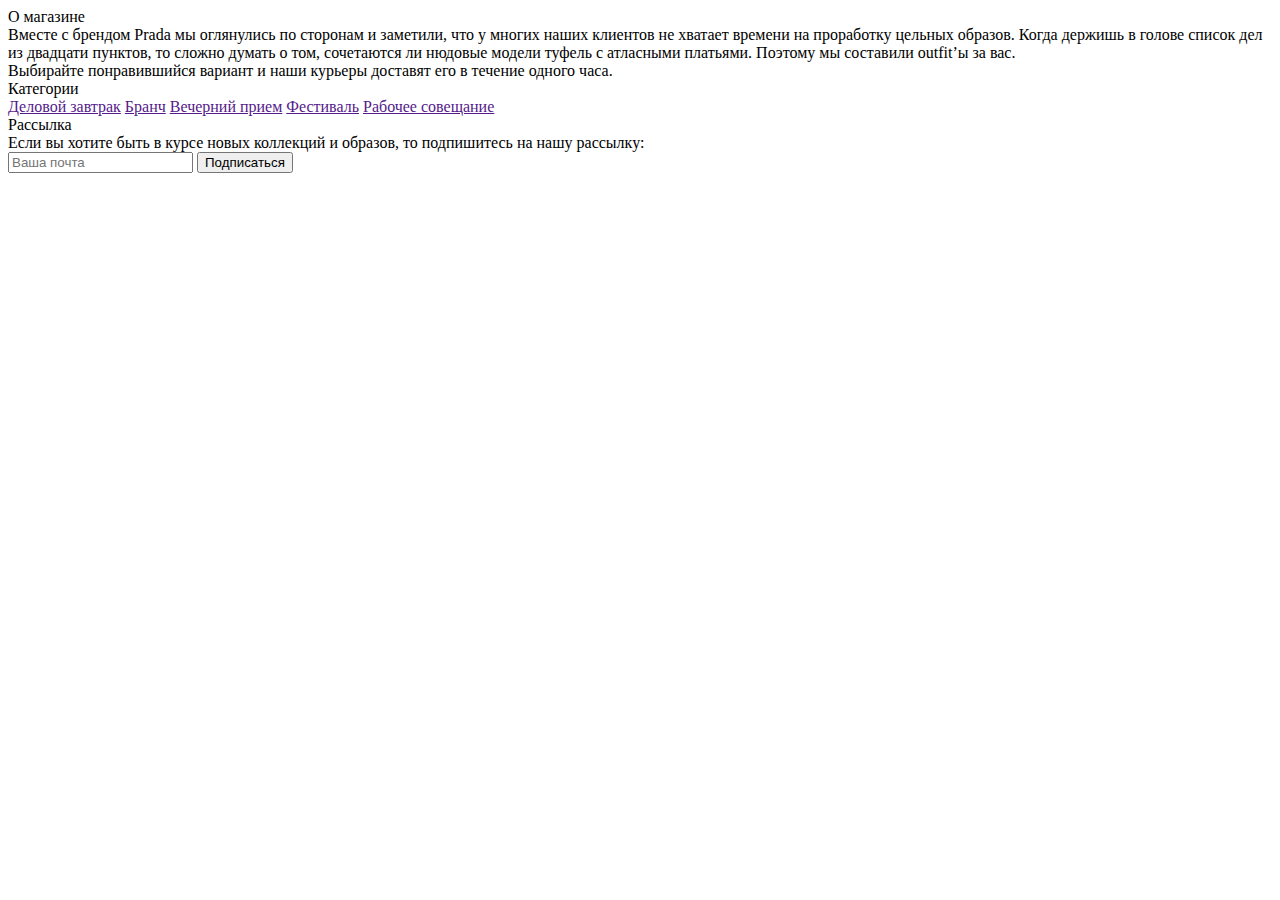
==== footer.html @ 4f98245b "Add files via upload" ====
<!DOCTYPE html>
<html lang="en">

<head>
    <meta charset="UTF-8">
    <meta http-equiv="X-UA-Compatible" content="IE=edge">
    <meta name="viewport" content="width=device-width, initial-scale=1.0">
    <title>Document</title>
    <link rel="stylesheet" type="text/css" href="assets/css/style.css">
    <link rel="stylesheet" type="text/css" href="assets/css/normalize.css">

</head>

<body>
    <div>
        <footer class="footer">
            <div class="block1 item">
                <div class="title">
                    О магазине
                </div>
                <div class="text">
                    Вместе с брендом Prada мы оглянулись по сторонам и заметили, что у многих наших клиентов не хватает
                    времени на проработку цельных образов. Когда держишь в голове список дел из двадцати пунктов, то
                    сложно думать о том, сочетаются ли нюдовые модели туфель с атласными платьями. Поэтому мы составили
                    outfit’ы за вас.<br />Выбирайте понравившийся вариант и наши курьеры доставят его в течение одного
                    часа.
                </div>
            </div>
            <div class="item">
                <div class="title">
                    Категории
                </div>
                <div class="blockcategory">
                    <a class="category" href="">Деловой завтрак</a>
                    <a class="category" href="">Бранч</a>
                    <a class="category" href="">Вечерний прием</a>
                    <a class="category" href="">Фестиваль</a>
                    <a class="category" href="">Рабочее совещание</a>
                </div>
            </div>
            <div class="item">
                <div class="title">
                    Рассылка
                </div>
                <div>
                    <label class="text" id="email-label" name="email">Если вы хотите быть в курсе новых коллекций и
                        образов, то подпишитесь на нашу рассылку:</label> <br />
                    <input type="email" id="email" name="email" placeholder="Ваша почта" required />
                    <button type="submit" id="submit">Подписаться</button>
                </div>
            </div>
        </footer>
    </div>
</body>

</html>
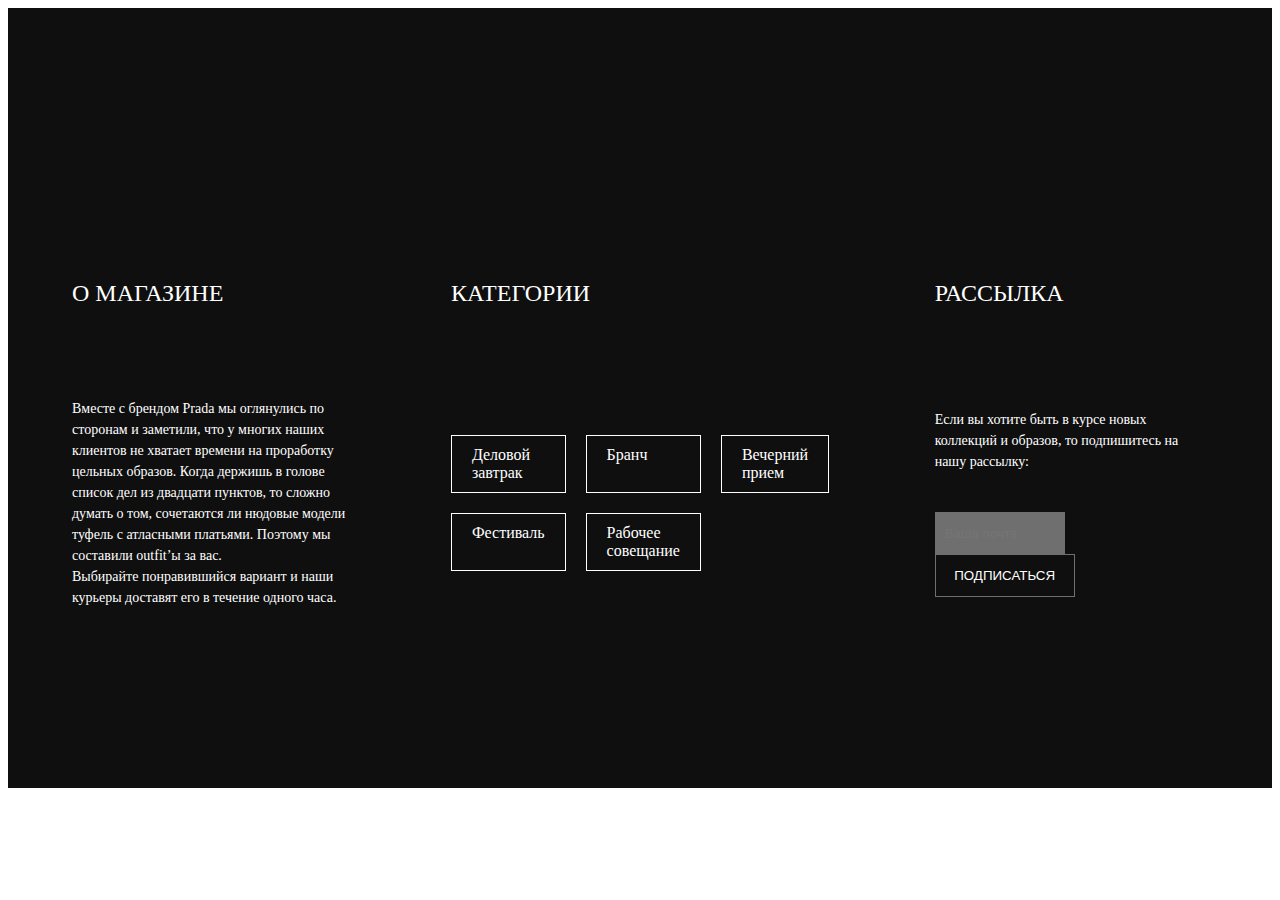
==== commit 7051d98e: "Update footer.html" ====
--- a/footer.html
+++ b/footer.html
@@ -6,7 +6,7 @@
     <meta http-equiv="X-UA-Compatible" content="IE=edge">
     <meta name="viewport" content="width=device-width, initial-scale=1.0">
     <title>Document</title>
-    <link rel="stylesheet" type="text/css" href="assets/css/style.css">
+    <link rel="stylesheet" type="text/css" href="assets/styles/footer.css">
     <link rel="stylesheet" type="text/css" href="assets/css/normalize.css">
 
 </head>
@@ -53,4 +53,4 @@
     </div>
 </body>
 
-</html>+</html>
--- a/assets/styles/footer.css
+++ b/assets/styles/footer.css
@@ -0,0 +1,93 @@
+.footer {
+    display: grid;
+    grid-template-columns: repeat(auto-fill,
+            minmax(350px, 1fr));
+    justify-items: center;
+    gap: 30px;
+    background-color: #0F0F0F;
+    color: #FFFFFF;
+}
+
+.item {
+    display: grid;
+    margin: 20vh 5vw 20vh 5vw;
+    grid-template-rows: 1fr 1fr;
+    justify-items: start;
+    align-items: center;
+}
+
+.title {
+    font-size: 24px;
+    line-height: 28px;
+    text-transform: uppercase;
+}
+
+.text {
+    font-size: 14px;
+    line-height: 21px;
+}
+
+.blockcategory {
+    display: grid;
+    grid-template-columns: 1fr 1fr 1fr;
+    gap: 20px;
+}
+
+.category {
+    padding: 10px 20px 10px 20px;
+    text-decoration: none;
+    color: #FFFFFF;
+    border: 1px solid #FFFFFF;
+}
+
+#email-label {
+    display: inline-block;
+    margin-bottom: 40px;
+}
+
+#email {
+    width: 120px;
+    height: 32px;
+    padding: 5px 0px 5px 10px;
+    border: 0px;
+    color: #FFFFFF;
+    background-color: rgba(255, 255, 255, 0.4);
+}
+
+#submit {
+    width: 140px;
+    height: 43px;
+    padding: 5px 10px;
+    text-transform: uppercase;
+    border: 1px solid rgba(255, 255, 255, 0.4);
+    color: #FFFFFF;
+    background-color: #0F0F0F;
+}
+
+@media screen and (min-width: 768px) and (max-width: 1199px) {
+    .footer {
+        grid-template-columns: 1fr 1fr;
+    }
+
+    .block1 {
+        display: none;
+    }
+
+    .item {
+        margin: 10vh 5vw 10vh 5vw;
+    }
+
+    .title {
+        margin-bottom: 10px;
+    }
+
+    #email {
+        padding: 5px 10px 5px 10px;
+    }
+}
+
+@media screen and (max-width: 767px) {
+    .footer {
+        display: none;
+    }
+}